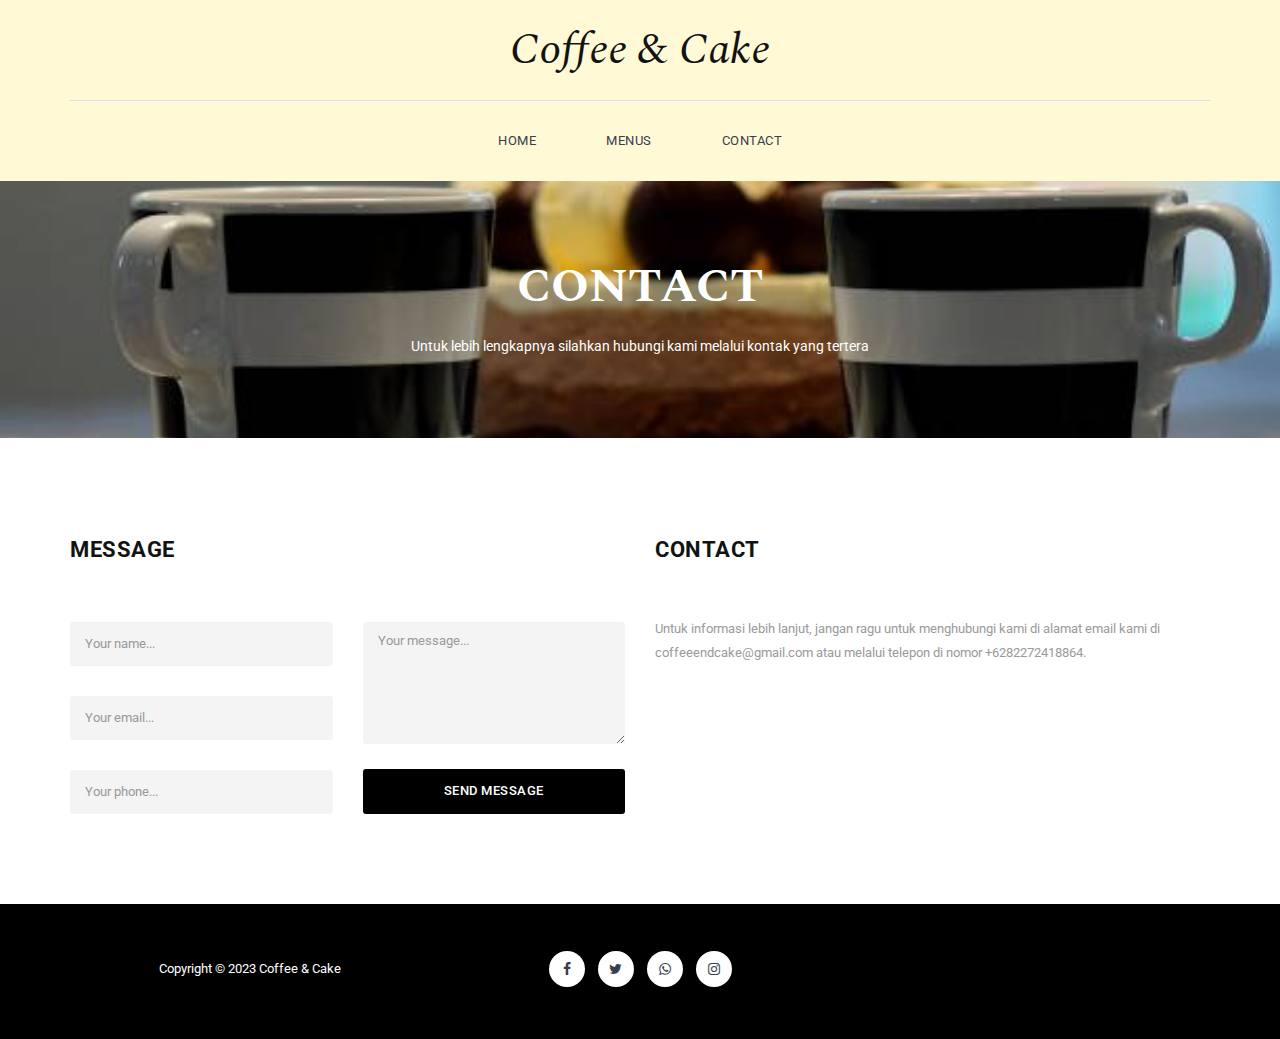
==== contact.html @ e6c9c215 "Add files via upload" ====
<!DOCTYPE html>
<html>
  <head>
    <meta charset="utf-8" />
    <meta http-equiv="X-UA-Compatible" content="IE=edge,chrome=1" />

    <title>Coffe & Cake</title>
    <meta name="description" content="" />
    <meta name="viewport" content="width=device-width, initial-scale=1" />
    <link rel="apple-touch-icon" href="apple-touch-icon.png" />

    <link rel="stylesheet" href="css/bootstrap.min.css" />
    <link rel="stylesheet" href="css/bootstrap-theme.min.css" />
    <link rel="stylesheet" href="css/fontAwesome.css" />
    <link rel="stylesheet" href="css/hero-slider.css" />
    <link rel="stylesheet" href="css/owl-carousel.css" />
    <link rel="stylesheet" href="css/templatemo-style.css" />

    <link
      href="https://fonts.googleapis.com/css?family=Spectral:200,200i,300,300i,400,400i,500,500i,600,600i,700,700i,800,800i"
      rel="stylesheet"
    />
    <link
      href="https://fonts.googleapis.com/css?family=Roboto:100,300,400,500,700,900"
      rel="stylesheet"
    />

    <script src="js/vendor/modernizr-2.8.3-respond-1.4.2.min.js"></script>
  </head>

  <body>
    <div class="header">
      <div class="container">
        <a href="#" class="navbar-brand scroll-top">Coffee & Cake</a>
        <nav class="navbar navbar-inverse" role="navigation">
          <div class="navbar-header">
            <button
              type="button"
              id="nav-toggle"
              class="navbar-toggle"
              data-toggle="collapse"
              data-target="#main-nav"
            >
              <span class="sr-only">Toggle navigation</span>
              <span class="icon-bar"></span>
              <span class="icon-bar"></span>
              <span class="icon-bar"></span>
            </button>
          </div>
          <!--/.navbar-header-->
          <div id="main-nav" class="collapse navbar-collapse">
            <ul class="nav navbar-nav">
              <li><a href="index.html">Home</a></li>
              <li><a href="menu.html">Menus</a></li>
              <li><a href="contact.html">Contact</a></li>
            </ul>
          </div>
          <!--/.navbar-collapse-->
        </nav>
        <!--/.navbar-->
      </div>
      <!--/.container-->
    </div>
    <!--/.header-->

    <section class="page-heading">
      <div class="container">
        <div class="row">
          <div class="col-md-12">
            <h1>Contact</h1>
            <p>
              Untuk lebih lengkapnya silahkan hubungi kami melalui kontak yang tertera
            </p>
          </div>
        </div>
      </div>
    </section>

    <section class="contact-us">
      <div class="container">
        <div class="row">
          <div class="col-md-6">
            <div class="section-heading">
              <h2>Message</h2>
            </div>
            <form id="contact" action="" method="post">
              <div class="row">
                <div class="col-md-6">
                  <fieldset>
                    <input
                      name="name"
                      type="text"
                      class="form-control"
                      id="name"
                      placeholder="Your name..."
                      required
                    />
                  </fieldset>
                  <fieldset>
                    <input
                      name="email"
                      type="text"
                      class="form-control"
                      id="email"
                      placeholder="Your email..."
                      required
                    />
                  </fieldset>
                  <fieldset>
                    <input
                      name="phone"
                      type="text"
                      class="form-control"
                      id="phone"
                      placeholder="Your phone..."
                      required
                    />
                  </fieldset>
                </div>
                <div class="col-md-6">
                  <fieldset>
                    <textarea
                      name="message"
                      rows="6"
                      class="form-control"
                      id="message"
                      placeholder="Your message..."
                      required
                    ></textarea>
                  </fieldset>
                  <fieldset>
                    <button type="submit" id="form-submit" class="btn">
                      Send Message
                    </button>
                  </fieldset>
                </div>
              </div>
            </form>
          </div>
          <div class="col-md-6">
            <div class="section-heading contact-info">
              <h2>Contact</h2>
              <p>
                Untuk informasi lebih lanjut, jangan ragu untuk menghubungi kami
                di alamat email kami di coffeeendcake@gmail.com atau melalui telepon di
                nomor +6282272418864.
              </p>
            </div>
          </div>
        </div>
      </div>
    </section>

    <footer style="background-color: black;">
      <div class="container">
        <div class="row">
          <div class="col-md-4">
            <p>Copyright &copy; 2023 Coffee & Cake</p>
          </div>
          <div class="col-md-4">
            <ul class="social-icons">
              <li>
                <a href="#"><i class="fa fa-facebook"></i></a>
              </li>
                <li>
                <a href="#"><i class="fa fa-twitter"></i></a>
              </li>
              <li>
                <a href="#"><i class="fa fa-whatsapp"></i></a>
              </li>
              <li>
                <a href="#"><i class="fa fa-instagram"></i></a>
              </li>
            </ul>
          </div>
          
    </footer>

    <script src="//ajax.googleapis.com/ajax/libs/jquery/1.11.2/jquery.min.js"></script>
    <script>
      window.jQuery ||
        document.write(
          '<script src="js/vendor/jquery-1.11.2.min.js"><\/script>'
        );
    </script>

    <script src="js/vendor/bootstrap.min.js"></script>

    <script src="js/plugins.js"></script>
    <script src="js/main.js"></script>

    <script
      src="http://ajax.googleapis.com/ajax/libs/jquery/1.10.2/jquery.min.js"
      type="text/javascript"
    ></script>
    <script type="text/javascript">
      $(document).ready(function () {
        // navigation click actions
        $(".scroll-link").on("click", function (event) {
          event.preventDefault();
          var sectionID = $(this).attr("data-id");
          scrollToID("#" + sectionID, 750);
        });
        // scroll to top action
        $(".scroll-top").on("click", function (event) {
          event.preventDefault();
          $("html, body").animate({ scrollTop: 0 }, "slow");
        });
        // mobile nav toggle
        $("#nav-toggle").on("click", function (event) {
          event.preventDefault();
          $("#main-nav").toggleClass("open");
        });
      });
      // scroll function
      function scrollToID(id, speed) {
        var offSet = 0;
        var targetOffset = $(id).offset().top - offSet;
        var mainNav = $("#main-nav");
        $("html,body").animate({ scrollTop: targetOffset }, speed);
        if (mainNav.hasClass("open")) {
          mainNav.css("height", "1px").removeClass("in").addClass("collapse");
          mainNav.removeClass("open");
        }
      }
      if (typeof console === "undefined") {
        console = {
          log: function () {},
        };
      }
    </script>
  </body>
</html>
---- css/hero-slider.css ----
/* -------------------------------- 

Primary style

-------------------------------- */
*,
*::after,
*::before {
  -webkit-box-sizing: border-box;
  -moz-box-sizing: border-box;
  box-sizing: border-box;
}

html {
  font-size: 62.5%;
}

body {
  font-family: "Open Sans", sans-serif;
  color: #2c343b;
  background-color: #f2f2f2;
}

a {
  color: #d44457;
  text-decoration: none;
}

img {
  max-width: 100%;
}

/* -------------------------------- 

Main Components 

-------------------------------- */
.cd-header {
  position: absolute;
  z-index: 2;
  top: 0;
  left: 0;
  width: 100%;
  height: 50px;
  background-color: #212c26;
  -webkit-font-smoothing: antialiased;
  -moz-osx-font-smoothing: grayscale;
}
@media only screen and (min-width: 768px) {
  .cd-header {
    height: 70px;
    background-color: transparent;
  }
}

#cd-logo {
  float: left;
  margin: 13px 0 0 5%;
}
#cd-logo img {
  display: block;
}
@media only screen and (min-width: 768px) {
  #cd-logo {
    margin: 23px 0 0 5%;
  }
}

.cd-primary-nav {
  /* mobile first - navigation hidden by default, triggered by tap/click on navigation icon */
  float: right;
  margin-right: 5%;
  width: 44px;
  height: 100%;
}
.cd-primary-nav ul {
  position: absolute;
  top: 0;
  left: 0;
  width: 100%;
  -webkit-transform: translateY(-100%);
  -moz-transform: translateY(-100%);
  -ms-transform: translateY(-100%);
  -o-transform: translateY(-100%);
  transform: translateY(-100%);
}
.cd-primary-nav ul.is-visible {
  box-shadow: 0 3px 8px rgba(0, 0, 0, 0.2);
  -webkit-transform: translateY(50px);
  -moz-transform: translateY(50px);
  -ms-transform: translateY(50px);
  -o-transform: translateY(50px);
  transform: translateY(50px);
}
.cd-primary-nav a {
  display: block;
  height: 50px;
  line-height: 50px;
  padding-left: 5%;
  background: #21272c;
  border-top: 1px solid #333c44;
  color: #ffffff;
}
@media only screen and (min-width: 768px) {
  .cd-primary-nav {
    /* reset navigation values */
    width: auto;
    height: auto;
    background: none;
  }
  .cd-primary-nav ul {
    position: static;
    width: auto;
    -webkit-transform: translateY(0);
    -moz-transform: translateY(0);
    -ms-transform: translateY(0);
    -o-transform: translateY(0);
    transform: translateY(0);
    line-height: 70px;
  }
  .cd-primary-nav ul.is-visible {
    -webkit-transform: translateY(0);
    -moz-transform: translateY(0);
    -ms-transform: translateY(0);
    -o-transform: translateY(0);
    transform: translateY(0);
  }
  .cd-primary-nav li {
    display: inline-block;
    margin-left: 1em;
  }
  .cd-primary-nav a {
    display: inline-block;
    height: auto;
    font-weight: 600;
    line-height: normal;
    background: transparent;
    padding: 0.6em 1em;
    border-top: none;
  }
}

/* -------------------------------- 

Slider

-------------------------------- */
.cd-hero {
  position: relative;
  -webkit-font-smoothing: antialiased;
  -moz-osx-font-smoothing: grayscale;
}

.cd-hero-slider {
  position: relative;
  height: 360px;
  overflow: hidden;
}
.cd-hero-slider li {
  position: absolute;
  top: 0;
  left: 0;
  width: 100%;
  height: 100%;
  -webkit-transform: translateX(100%);
  -moz-transform: translateX(100%);
  -ms-transform: translateX(100%);
  -o-transform: translateX(100%);
  transform: translateX(100%);
}
.cd-hero-slider li.selected {
  /* this is the visible slide */
  position: relative;
  -webkit-transform: translateX(0);
  -moz-transform: translateX(0);
  -ms-transform: translateX(0);
  -o-transform: translateX(0);
  transform: translateX(0);
}
.cd-hero-slider li.move-left {
  /* slide hidden on the left */
  -webkit-transform: translateX(-100%);
  -moz-transform: translateX(-100%);
  -ms-transform: translateX(-100%);
  -o-transform: translateX(-100%);
  transform: translateX(-100%);
}
.cd-hero-slider li.is-moving,
.cd-hero-slider li.selected {
  /* the is-moving class is assigned to the slide which is moving outside the viewport */
  -webkit-transition: -webkit-transform 0.5s;
  -moz-transition: -moz-transform 0.5s;
  transition: transform 0.5s;
}
@media only screen and (min-width: 768px) {
  .cd-hero-slider {
    height: 500px;
  }
}
@media only screen and (min-width: 1170px) {
  .cd-hero-slider {
    height: 680px;
  }
}

/* -------------------------------- 

Single slide style

-------------------------------- */
.cd-hero-slider li {
  background-position: center center;
  background-size: cover;
  background-repeat: no-repeat;
}
.cd-hero-slider li:first-of-type {
  background-image: url(../img/slide_01.jpg);
}
.cd-hero-slider li:nth-of-type(2) {
  background-image: url(../img/slide_02.jpg);
}
.cd-hero-slider li:nth-of-type(3) {
  background-image: url(../img/slide_03.jpg);
}
.cd-hero-slider .cd-full-width,
.cd-hero-slider .cd-half-width {
  position: absolute;
  width: 100%;
  height: 100%;
  z-index: 1;
  left: 0;
  top: 0;
  /* this padding is used to align the text */
  padding-top: 150px;
  text-align: center;
  /* Force Hardware Acceleration in WebKit */
  -webkit-backface-visibility: hidden;
  backface-visibility: hidden;
  -webkit-transform: translateZ(0);
  -moz-transform: translateZ(0);
  -ms-transform: translateZ(0);
  -o-transform: translateZ(0);
  transform: translateZ(0);
}
.cd-hero-slider .cd-img-container {
  /* hide image on mobile device */
  display: none;
}
.cd-hero-slider .cd-img-container img {
  position: absolute;
  left: 50%;
  top: 50%;
  bottom: auto;
  right: auto;
  -webkit-transform: translateX(-50%) translateY(-50%);
  -moz-transform: translateX(-50%) translateY(-50%);
  -ms-transform: translateX(-50%) translateY(-50%);
  -o-transform: translateX(-50%) translateY(-50%);
  transform: translateX(-50%) translateY(-50%);
}
.cd-hero-slider .cd-bg-video-wrapper {
  /* hide video on mobile device */
  display: none;
  position: absolute;
  top: 0;
  left: 0;
  width: 100%;
  height: 100%;
  overflow: hidden;
}
.cd-hero-slider .cd-bg-video-wrapper video {
  /* you won't see this element in the html, but it will be injected using js */
  display: block;
  min-height: 100%;
  min-width: 100%;
  max-width: none;
  height: auto;
  width: auto;
  position: absolute;
  left: 50%;
  top: 50%;
  bottom: auto;
  right: auto;
  -webkit-transform: translateX(-50%) translateY(-50%);
  -moz-transform: translateX(-50%) translateY(-50%);
  -ms-transform: translateX(-50%) translateY(-50%);
  -o-transform: translateX(-50%) translateY(-50%);
  transform: translateX(-50%) translateY(-50%);
}
.cd-hero-slider h2,
.cd-hero-slider p {
  text-shadow: 0 1px 3px rgba(0, 0, 0, 0.1);
  line-height: 1.2;
  margin: 0 auto 14px;
  color: #ffffff;
  width: 90%;
  max-width: 400px;
}
.cd-hero-slider h2 {
  font-size: 2.4rem;
}
.cd-hero-slider p {
  font-size: 1.4rem;
  line-height: 1.4;
}
.cd-hero-slider .cd-btn {
  display: inline-block;
  padding: 1.2em 1.4em;
  margin-top: 0.8em;
  background-color: rgba(212, 68, 87, 0.9);
  font-size: 1.3rem;
  font-weight: 700;
  letter-spacing: 1px;
  color: #ffffff;
  text-transform: uppercase;
  box-shadow: 0 3px 6px rgba(0, 0, 0, 0.1);
  -webkit-transition: background-color 0.2s;
  -moz-transition: background-color 0.2s;
  transition: background-color 0.2s;
}
.cd-hero-slider .cd-btn.secondary {
  background-color: rgba(22, 26, 30, 0.8);
}
.cd-hero-slider .cd-btn:nth-of-type(2) {
  margin-left: 1em;
}
.no-touch .cd-hero-slider .cd-btn:hover {
  background-color: #d44457;
}
.no-touch .cd-hero-slider .cd-btn.secondary:hover {
  background-color: #161a1e;
}
@media only screen and (min-width: 768px) {
  .cd-hero-slider .cd-full-width,
  .cd-hero-slider .cd-half-width {
    padding-top: 200px;
  }
  .cd-hero-slider .cd-bg-video-wrapper {
    display: block;
  }
  .cd-hero-slider .cd-half-width {
    width: 45%;
  }
  .cd-hero-slider .cd-half-width:first-of-type {
    left: 5%;
  }
  .cd-hero-slider .cd-half-width:nth-of-type(2) {
    right: 5%;
    left: auto;
  }
  .cd-hero-slider .cd-img-container {
    display: block;
  }
  .cd-hero-slider h2,
  .cd-hero-slider p {
    max-width: 520px;
  }
  .cd-hero-slider h2 {
    font-size: 2.4em;
    font-weight: 300;
  }
  .cd-hero-slider .cd-btn {
    font-size: 1.4rem;
  }
}
@media only screen and (min-width: 1170px) {
  .cd-hero-slider .cd-full-width,
  .cd-hero-slider .cd-half-width {
    padding-top: 250px;
  }
  .cd-hero-slider h2,
  .cd-hero-slider p {
    margin-bottom: 20px;
  }
  .cd-hero-slider h2 {
    font-size: 3.2em;
  }
  .cd-hero-slider p {
    font-size: 1.6rem;
  }
}

/* -------------------------------- 

Single slide animation

-------------------------------- */
@media only screen and (min-width: 768px) {
  .cd-hero-slider .cd-half-width {
    opacity: 0;
    -webkit-transform: translateX(40px);
    -moz-transform: translateX(40px);
    -ms-transform: translateX(40px);
    -o-transform: translateX(40px);
    transform: translateX(40px);
  }
  .cd-hero-slider .move-left .cd-half-width {
    -webkit-transform: translateX(-40px);
    -moz-transform: translateX(-40px);
    -ms-transform: translateX(-40px);
    -o-transform: translateX(-40px);
    transform: translateX(-40px);
  }
  .cd-hero-slider .selected .cd-half-width {
    /* this is the visible slide */
    opacity: 1;
    -webkit-transform: translateX(0);
    -moz-transform: translateX(0);
    -ms-transform: translateX(0);
    -o-transform: translateX(0);
    transform: translateX(0);
  }
  .cd-hero-slider .is-moving .cd-half-width {
    /* this is the slide moving outside the viewport 
    wait for the end of the transition on the <li> parent before set opacity to 0 and translate to 40px/-40px */
    -webkit-transition: opacity 0s 0.5s, -webkit-transform 0s 0.5s;
    -moz-transition: opacity 0s 0.5s, -moz-transform 0s 0.5s;
    transition: opacity 0s 0.5s, transform 0s 0.5s;
  }
  .cd-hero-slider li.selected.from-left .cd-half-width:nth-of-type(2),
  .cd-hero-slider li.selected.from-right .cd-half-width:first-of-type {
    /* this is the selected slide - different animation if it's entering from left or right */
    -webkit-transition: opacity 0.4s 0.2s, -webkit-transform 0.5s 0.2s;
    -moz-transition: opacity 0.4s 0.2s, -moz-transform 0.5s 0.2s;
    transition: opacity 0.4s 0.2s, transform 0.5s 0.2s;
  }
  .cd-hero-slider li.selected.from-left .cd-half-width:first-of-type,
  .cd-hero-slider li.selected.from-right .cd-half-width:nth-of-type(2) {
    /* this is the selected slide - different animation if it's entering from left or right */
    -webkit-transition: opacity 0.4s 0.4s, -webkit-transform 0.5s 0.4s;
    -moz-transition: opacity 0.4s 0.4s, -moz-transform 0.5s 0.4s;
    transition: opacity 0.4s 0.4s, transform 0.5s 0.4s;
  }
  .cd-hero-slider .cd-full-width h2,
  .cd-hero-slider .cd-full-width p,
  .cd-hero-slider .cd-full-width .cd-btn {
    opacity: 0;
    -webkit-transform: translateX(100px);
    -moz-transform: translateX(100px);
    -ms-transform: translateX(100px);
    -o-transform: translateX(100px);
    transform: translateX(100px);
  }
  .cd-hero-slider .move-left .cd-full-width h2,
  .cd-hero-slider .move-left .cd-full-width p,
  .cd-hero-slider .move-left .cd-full-width .cd-btn {
    opacity: 0;
    -webkit-transform: translateX(-100px);
    -moz-transform: translateX(-100px);
    -ms-transform: translateX(-100px);
    -o-transform: translateX(-100px);
    transform: translateX(-100px);
  }
  .cd-hero-slider .selected .cd-full-width h2,
  .cd-hero-slider .selected .cd-full-width p,
  .cd-hero-slider .selected .cd-full-width .cd-btn {
    /* this is the visible slide */
    opacity: 1;
    -webkit-transform: translateX(0);
    -moz-transform: translateX(0);
    -ms-transform: translateX(0);
    -o-transform: translateX(0);
    transform: translateX(0);
  }
  .cd-hero-slider li.is-moving .cd-full-width h2,
  .cd-hero-slider li.is-moving .cd-full-width p,
  .cd-hero-slider li.is-moving .cd-full-width .cd-btn {
    /* this is the slide moving outside the viewport 
    wait for the end of the transition on the li parent before set opacity to 0 and translate to 100px/-100px */
    -webkit-transition: opacity 0s 0.5s, -webkit-transform 0s 0.5s;
    -moz-transition: opacity 0s 0.5s, -moz-transform 0s 0.5s;
    transition: opacity 0s 0.5s, transform 0s 0.5s;
  }
  .cd-hero-slider li.selected h2 {
    -webkit-transition: opacity 0.4s 0.2s, -webkit-transform 0.5s 0.2s;
    -moz-transition: opacity 0.4s 0.2s, -moz-transform 0.5s 0.2s;
    transition: opacity 0.4s 0.2s, transform 0.5s 0.2s;
  }
  .cd-hero-slider li.selected p {
    -webkit-transition: opacity 0.4s 0.3s, -webkit-transform 0.5s 0.3s;
    -moz-transition: opacity 0.4s 0.3s, -moz-transform 0.5s 0.3s;
    transition: opacity 0.4s 0.3s, transform 0.5s 0.3s;
  }
  .cd-hero-slider li.selected .cd-btn {
    -webkit-transition: opacity 0.4s 0.4s, -webkit-transform 0.5s 0.4s,
      background-color 0.2s 0s;
    -moz-transition: opacity 0.4s 0.4s, -moz-transform 0.5s 0.4s,
      background-color 0.2s 0s;
    transition: opacity 0.4s 0.4s, transform 0.5s 0.4s, background-color 0.2s 0s;
  }
}
/* -------------------------------- 

Slider navigation

-------------------------------- */
.cd-slider-nav {
  display: none;
  position: absolute;
  width: 100%;
  bottom: 0;
  z-index: 2;
  text-align: center;
  height: 55px;
  background-color: rgba(0, 1, 1, 0.5);
}
.cd-slider-nav nav,
.cd-slider-nav ul,
.cd-slider-nav li,
.cd-slider-nav a {
  height: 100%;
}
.cd-slider-nav nav {
  display: inline-block;
  position: relative;
}
.cd-slider-nav .cd-marker {
  position: absolute;
  bottom: 0;
  left: 0;
  width: 60px;
  height: 100%;
  color: #d44457;
  background-color: #ffffff;
  box-shadow: inset 0 2px 0 currentColor;
  -webkit-transition: -webkit-transform 0.2s, box-shadow 0.2s;
  -moz-transition: -moz-transform 0.2s, box-shadow 0.2s;
  transition: transform 0.2s, box-shadow 0.2s;
}
.cd-slider-nav .cd-marker.item-2 {
  -webkit-transform: translateX(100%);
  -moz-transform: translateX(100%);
  -ms-transform: translateX(100%);
  -o-transform: translateX(100%);
  transform: translateX(100%);
}
.cd-slider-nav .cd-marker.item-3 {
  -webkit-transform: translateX(200%);
  -moz-transform: translateX(200%);
  -ms-transform: translateX(200%);
  -o-transform: translateX(200%);
  transform: translateX(200%);
}
.cd-slider-nav .cd-marker.item-4 {
  -webkit-transform: translateX(300%);
  -moz-transform: translateX(300%);
  -ms-transform: translateX(300%);
  -o-transform: translateX(300%);
  transform: translateX(300%);
}
.cd-slider-nav .cd-marker.item-5 {
  -webkit-transform: translateX(400%);
  -moz-transform: translateX(400%);
  -ms-transform: translateX(400%);
  -o-transform: translateX(400%);
  transform: translateX(400%);
}
.cd-slider-nav ul::after {
  clear: both;
  content: "";
  display: table;
}
.cd-slider-nav li {
  display: inline-block;
  width: 60px;
  float: left;
}
.cd-slider-nav li.selected a {
  color: #2c343b;
}
.no-touch .cd-slider-nav li.selected a:hover {
  background-color: transparent;
}
.cd-slider-nav a {
  display: block;
  position: relative;
  padding-top: 35px;
  font-size: 1rem;
  font-weight: 700;
  color: #a8b4be;
  -webkit-transition: background-color 0.2s;
  -moz-transition: background-color 0.2s;
  transition: background-color 0.2s;
}
.cd-slider-nav a::before {
  content: "";
  position: absolute;
  width: 24px;
  height: 24px;
  top: 8px;
  left: 50%;
  right: auto;
  -webkit-transform: translateX(-50%);
  -moz-transform: translateX(-50%);
  -ms-transform: translateX(-50%);
  -o-transform: translateX(-50%);
  transform: translateX(-50%);
}
.no-touch .cd-slider-nav a:hover {
  background-color: rgba(0, 1, 1, 0.5);
}
.cd-slider-nav li:first-of-type a::before {
  background-position: 0 0;
}
.cd-slider-nav li.selected:first-of-type a::before {
  background-position: 0 -24px;
}
.cd-slider-nav li:nth-of-type(2) a::before {
  background-position: -24px 0;
}
.cd-slider-nav li.selected:nth-of-type(2) a::before {
  background-position: -24px -24px;
}
.cd-slider-nav li:nth-of-type(3) a::before {
  background-position: -48px 0;
}
.cd-slider-nav li.selected:nth-of-type(3) a::before {
  background-position: -48px -24px;
}
.cd-slider-nav li:nth-of-type(4) a::before {
  background-position: -72px 0;
}
.cd-slider-nav li.selected:nth-of-type(4) a::before {
  background-position: -72px -24px;
}
.cd-slider-nav li:nth-of-type(5) a::before {
  background-position: -96px 0;
}
.cd-slider-nav li.selected:nth-of-type(5) a::before {
  background-position: -96px -24px;
}
@media only screen and (min-width: 768px) {
  .cd-slider-nav {
    height: 80px;
  }
  .cd-slider-nav .cd-marker,
  .cd-slider-nav li {
    width: 95px;
  }
  .cd-slider-nav a {
    padding-top: 48px;
    font-size: 1.1rem;
    text-transform: uppercase;
  }
  .cd-slider-nav a::before {
    top: 18px;
  }
}

/* -------------------------------- 

Main content

-------------------------------- */
.cd-main-content {
  width: 90%;
  max-width: 768px;
  margin: 0 auto;
  padding: 2em 0;
}
.cd-main-content p {
  font-size: 1.4rem;
  line-height: 1.8;
  color: #999999;
  margin: 2em 0;
}
@media only screen and (min-width: 1170px) {
  .cd-main-content {
    padding: 3em 0;
  }
  .cd-main-content p {
    font-size: 1.6rem;
  }
}

/* -------------------------------- 

Javascript disabled

-------------------------------- */
.no-js .cd-hero-slider li {
  display: none;
}
.no-js .cd-hero-slider li.selected {
  display: block;
}

.no-js .cd-slider-nav {
  display: none;
}
---- css/owl-carousel.css ----
/* 
 *  Core Owl Carousel CSS File
 *  v1.3.3
 */

/* clearfix */
.owl-carousel .owl-wrapper:after {
  content: ".";
  display: block;
  clear: both;
  visibility: hidden;
  line-height: 0;
  height: 0;
}
/* display none until init */
.owl-carousel{
  display: none;
  position: relative;
  width: 100%;
  -ms-touch-action: pan-y;
}
.owl-carousel .owl-wrapper{
  display: none;
  position: relative;
  -webkit-transform: translate3d(0px, 0px, 0px);
}
.owl-carousel .owl-wrapper-outer{
  overflow: hidden;
  position: relative;
  width: 100%;
}
.owl-carousel .owl-wrapper-outer.autoHeight{
  -webkit-transition: height 500ms ease-in-out;
  -moz-transition: height 500ms ease-in-out;
  -ms-transition: height 500ms ease-in-out;
  -o-transition: height 500ms ease-in-out;
  transition: height 500ms ease-in-out;
}
  
.owl-carousel .owl-item{
  float: left;
}

.owl-controls {
  @media (max-width: @screen-sm-max) {
    top: -120px;
  }
  top: -200px;
  width: 100%;
  text-align: center;
  display: inline-block;
}

.owl-controls a {
  color: #336699;
}

.owl-controls a:hover {
  color: #336699;
}

.owl-controls .bg-prev {
  position: absolute;
  z-index: 1;
  width: 50px;
  height: 50px;
  z-index:10; 
  background:#fff; 
  border: 1px solid #336699;
  -webkit-transform: rotate(45deg);
  -moz-transform: rotate(45deg);
  -ms-transform: rotate(45deg);
  -o-transform: rotate(45deg);
  transform: rotate(45deg);
}

.owl-controls .bg-prev:before{
  content:""; 
  display:block; 
  position:absolute; 
  z-index:-1; 
  top:3px; 
  left:3px; 
  right:3px; 
  bottom:3px; 
  border:2px solid #336699
}

.owl-controls .prev {
  left: 15px;
  z-index: 11;
  position: absolute; 
  width: 50px;
  height: 50px;
  line-height: 32px;
}

.owl-controls .prev.active {
  background-image: none;
  outline: 0;
  -webkit-box-shadow: none;
          box-shadow: none;
}

.owl-controls .prev:active {
  background-image: none;
  outline: 0;
  -webkit-box-shadow: none;
          box-shadow: none;
}

.owl-controls .bg-next {
  position: absolute;
  float: right;
  z-index: 1;
  width: 50px;
  height: 50px;
  position:relative; 
  z-index:10; 
  background:#fff; 
  border: 1px solid #336699;
  -webkit-transform: rotate(45deg);
  -moz-transform: rotate(45deg);
  -ms-transform: rotate(45deg);
  -o-transform: rotate(45deg);
  transform: rotate(45deg);
}

.owl-controls .bg-next:before{
  content:""; 
  display:block; 
  position:absolute; 
  z-index:-1; 
  top:3px; 
  left:3px; 
  right:3px; 
  bottom:3px; 
  border:2px solid #336699
}

.owl-controls .next {
  right: 15px;
  z-index: 11;
  position: absolute; 
  width: 50px;
  height: 50px;
  line-height: 32px;
}

.owl-controls .next.active {
  background-image: none;
  outline: 0;
  -webkit-box-shadow: none;
          box-shadow: none;
}

.owl-controls .next:active {
  background-image: none;
  outline: 0;
  -webkit-box-shadow: none;
          box-shadow: none;
}


.owl-theme .owl-controls .owl-page{
  cursor: pointer;
  display: inline-block;
  zoom: 1;
  *display: inline;/*IE7 life-saver */
}
.owl-theme .owl-controls .owl-page a{
  display: block;
  width: 12px;
  height: 12px;
  margin: 0px 5px;
  filter: Alpha(Opacity=50);/*IE7 fix*/
  opacity: 0.5;
  -webkit-border-radius: 20px;
  -moz-border-radius: 20px;
  border-radius: 20px;
  background: transparent;
  border: 2px solid #888;
}

.owl-theme .owl-controls .owl-page.active span,
.owl-theme .owl-controls.clickable .owl-page:hover span{
  filter: Alpha(Opacity=100);/*IE7 fix*/
  opacity: 1;
  display: inline-block;
}
.owl-controls {
  -webkit-user-select: none;
  -khtml-user-select: none;
  -moz-user-select: none;
  -ms-user-select: none;
  user-select: none;
  -webkit-tap-highlight-color: rgba(0, 0, 0, 0);
}

/* fix */
.owl-carousel  .owl-wrapper,
.owl-carousel  .owl-item{
  -webkit-backface-visibility: hidden;
  -moz-backface-visibility:    hidden;
  -ms-backface-visibility:     hidden;
  -webkit-transform: translate3d(0,0,0);
  -moz-transform: translate3d(0,0,0);
  -ms-transform: translate3d(0,0,0);
}
---- css/templatemo-style.css ----
* {
  margin: 0;
  padding: 0;
  font-family: "Roboto", arial, sans-serif;
}

body {
  overflow-x: hidden;
  background-color: #fff;
}

ul {
  list-style: none;
  margin: 0px;
}

p {
  color: #9a9a9a;
  font-size: 13px;
  line-height: 24px;
}

.primary-button a {
  display: inline-block;
  background-color: #000000;
  color: #fff;
  font-size: 13px;
  text-transform: uppercase;
  font-weight: 500;
  padding: 12px 20px;
  border-radius: 3px;
  text-decoration: none;
  letter-spacing: 0.5px;
}

.primary-white-button a {
  display: inline-block;
  background-color: #fff;
  color: #000000;
  font-size: 13px;
  text-transform: uppercase;
  font-weight: 500;
  padding: 12px 20px;
  border-radius: 3px;
  text-decoration: none;
  letter-spacing: 0.5px;
}

.border-button a {
  display: inline-block;
  background-color: transparent;
  color: #fff;
  font-size: 13px;
  text-transform: uppercase;
  font-weight: 500;
  padding: 12px 20px;
  border-radius: 3px;
  text-decoration: none;
  letter-spacing: 0.5px;
  border: 1px solid #fff;
}

.header {
  width: 100%;
  padding: 0;
  z-index: 10000;
  transition: all 0.2s ease-in-out;
  background-color: #fff9d5;
  text-align: center;
}

.navbar-inverse .navbar-brand,
.navbar-inverse .navbar-nav > li > a {
  text-shadow: none;
}

.navbar-brand {
  font-family: "Spectral", serif;
  font-size: 44px;
  color: #121212;
  font-style: italic;
  text-align: center;
  width: 100%;
  border-bottom: 1px solid #d8deed;
  position: relative;
  padding: 40px 0px;
  height: auto !important;
}

#main-nav {
  padding: 15px 0px;
  float: right;
  position: relative;
  left: -50%;
  text-align: left;
}

.nav {
  list-style: none;
  position: relative;
  left: 50%;
}

.navbar-nav li {
  margin: 0px 20px;
}

.navbar-nav li a {
  font-family: "Roboto", sans-serif;
  font-size: 13px;
  text-transform: uppercase;
  color: #363e50 !important;
  letter-spacing: 0.5px;
}

.header.active {
  background-color: #fff9d5;
}
.navbar-inverse {
  background-image: none;
  background-color: transparent;
}
.header .navbar {
  margin: 0;
  border: none;
}
.navbar-inverse .navbar-toggle {
  margin-top: 22px;
  border-color: #000000;
  background-color: #000000;
}
.navbar-inverse .navbar-toggle:hover,
.navbar-inverse .navbar-toggle:focus {
  background-color: #000000;
}
bootstrap.min.css: 5 .navbar-toggle {
  position: relative;
  float: right;
  padding: 9px 10px;
  margin-top: 15px !important;
  margin-right: 15px;
  margin-bottom: 8px;
  background-color: transparent;
  background-image: none;
  border: 1px solid transparent;
  border-radius: 4px;
}

.banner {
  padding: 180px 0px;
  background-image: url(../img/banner-bg.jpg);
  background-repeat: no-repeat;
  background-size: cover;
  background-position: center center;
  text-align: center;
}

.banner h4 {
  margin-top: 0px;
  font-family: "Roboto", sans-serif;
  font-weight: 700;
  font-size: 15px;
  color: #fff;
  text-transform: uppercase;
  letter-spacing: 0.5px;
}

.banner h2 {
  font-family: "Spectral", serif;
  font-size: 44px;
  font-weight: 600;
  color: #fff;
  text-transform: uppercase;
}

.banner p {
  color: #fff;
  font-size: 14px;
}

.banner .primary-button {
  margin-top: 30px;
}

section.cook-delecious {
  padding: 100px 0px;
}

.cook-delecious .first-image {
  margin-right: -30px;
  margin-top: 18%;
}

.cook-delecious .first-image img {
  width: 100%;
  overflow: hidden;
}

.cook-delecious .second-image {
  margin-left: -30px;
  margin-top: 18%;
}

.cook-delecious .second-image img {
  width: 100%;
  overflow: hidden;
}

.cook-delecious .cook-content {
  background-color: #000000;
  text-align: center;
  padding: 30px;
}

.cook-delecious .cook-content h4 {
  margin-top: 0px;
  margin-bottom: 20px;
  font-size: 22px;
  font-weight: 700;
  letter-spacing: 0.5px;
  text-transform: uppercase;
  color: #fff;
}

.cook-content .contact-content {
  background-color: #000000;
  padding: 20px 30px;
}

.cook-content .contact-content span {
  font-size: 11px;
  text-transform: uppercase;
  color: #fff;
  letter-spacing: 1px;
  border: none;
  width: auto;
  height: auto;
  margin-top: 0px;
  margin-bottom: 0px;
}

.cook-content .contact-content h6 {
  font-size: 20px;
  text-transform: uppercase;
  font-weight: 700;
  color: #fff;
  letter-spacing: 0.5px;
}

.cook-content span {
  margin-top: 15px;
  margin-bottom: 15px;
  font-size: 11px;
  text-transform: uppercase;
  color: #fff;
  letter-spacing: 1px;
  border: 1px solid #fff;
  width: 25px;
  height: 25px;
  display: inline-block;
  line-height: 25px;
  border-radius: 50%;
}

section.services {
  padding-bottom: 100px;
}

.services .service-item a {
  text-decoration: none;
}

.services .service-item {
  text-align: center;
}

.services .service-item img {
  max-width: 100%;
  overflow: hidden;
  border: 10px solid #fff9d5;
  border-radius: 50%;
}

.services .service-item h4 {
  margin-top: 20px;
  font-size: 22px;
  color: #121212;
  font-family: "Spectral", serif;
  font-weight: 600;
  margin-bottom: 0px;
}

section#book-table {
  padding: 80px 0px;
  background-image: url(../img/book-bg.jpg);
  background-repeat: no-repeat;
  background-size: cover;
  background-position: center center;
  text-align: center;
}

#book-table .heading h2 {
  margin-top: 0px;
  margin-bottom: 70px;
  font-size: 22px;
  font-weight: 700;
  letter-spacing: 0.5px;
  text-transform: uppercase;
  color: #fff;
}

section#book-table .left-image img {
  width: 100%;
  overflow: hidden;
}

.right-info {
  height: 282px;
  background-color: #fff;
  margin-left: -30px;
  padding: 30px;
}

.right-info h4 {
  margin-top: 0px;
  font-family: "Spectral", serif;
  font-size: 28px;
}

.right-info select {
  border-right: none;
  border-left: none;
  border-top: none;
  width: 100%;
  outline: none;
  border-bottom: 1px solid #eee;
  font-size: 14px;
  color: #9a9a9a;
  padding-left: 10px;
  height: 40px;
}

.right-info input {
  margin-top: 30px;
  margin-bottom: 30px;
  box-shadow: none;
  outline: none;
  border-right: none;
  border-left: none;
  border-top: none;
  border-bottom: 1px solid #eee;
  font-size: 14px;
  color: #9a9a9a;
}

.right-info button {
  width: 100%;
  display: inline-block;
  background-color: #000000;
  color: #fff !important;
  font-size: 13px;
  text-transform: uppercase;
  font-weight: 500;
  padding: 12px 20px;
  border-radius: 3px;
  text-decoration: none;
  letter-spacing: 0.5px;
}

section.get-app {
  background-color: #000000;
  text-align: center;
  padding: 60px 0px;
}

.get-app .heading h2 {
  margin-top: 0px;
  margin-bottom: 30px;
  font-size: 22px;
  font-weight: 700;
  letter-spacing: 0.5px;
  text-transform: uppercase;
  color: #fff;
}

section.featured-food {
  padding: 100px 0px;
}

.featured-food .heading h2 {
  text-align: center;
  margin-top: 0px;
  margin-bottom: 80px;
  font-size: 22px;
  font-weight: 700;
  letter-spacing: 0.5px;
  text-transform: uppercase;
  color: #121212;
}

.featured-food .food-item {
  background-color: #fff9d5;
  padding: 30px;
}

.food-item h2 {
  margin-top: 0px;
  margin-bottom: 30px;
  padding-bottom: 8px;
  font-family: "Spectral", serif;
  font-size: 28px;
  width: 100%;
  border-bottom: 1px solid #d9dde5;
  color: #121212;
}

.food-item img {
  width: 100%;
  overflow: hidden;
  position: relative;
}

.food-item .price {
  font-size: 17px;
  color: #000000;
  font-weight: 500;
  letter-spacing: 0.5px;
  padding: 8px 14px;
  position: absolute;
  right: 45px;
  margin-top: -40px;
  background-color: rgba(250, 250, 250, 0.9);
}

.food-item .text-content {
  background-color: #fff;
  padding: 20px 20px 10px 20px;
}

.food-item h4 {
  margin-top: 0px;
  font-family: "Spectral", serif;
  font-size: 18px;
  color: #121212;
}

section.our-blog {
  background-color: #fff9d5;
  padding: 100px 0px 70px 0px;
}

.our-blog .heading h2 {
  text-align: center;
  margin-top: 0px;
  margin-bottom: 80px;
  font-size: 22px;
  font-weight: 700;
  letter-spacing: 0.5px;
  text-transform: uppercase;
  color: #121212;
}

.blog-post img {
  width: 50%;
  overflow: hidden;
}

.blog-post {
  margin-bottom: 30px;
  display: inline-block;
}

.blog-post .right-content {
  background-color: #fff;
  width: 50%;
  float: right;
  padding: 20px;
}

.blog-post .right-content h4 {
  margin-top: 0px;
  margin-bottom: 0px;
  padding-bottom: 8px;
  font-family: "Spectral", serif;
  font-size: 21px;
  color: #121212;
}

.blog-post .right-content span {
  font-size: 13px;
  color: #7a7a7a;
  display: inline-block;
  margin-bottom: 18px;
}

.blog-post .right-content .text-button a {
  font-size: 13px;
  font-weight: 500;
  color: #000000;
  text-decoration: none;
  text-transform: uppercase;
  margin-top: 12px;
  display: inline-block;
}

.blog-post .date {
  font-size: 17px;
  color: #000000;
  font-weight: 500;
  letter-spacing: 0.5px;
  padding: 8px 14px;
  position: absolute;
  left: 15px;
  top: 0px;
  background-color: rgba(250, 250, 250, 0.9);
}

section.sign-up {
  padding: 80px 0px;
  background-image: url(../img/signup-bg.jpg);
  background-repeat: no-repeat;
  background-size: cover;
  background-position: center center;
  text-align: center;
}

.sign-up .heading h2 {
  text-align: center;
  margin-top: 0px;
  margin-bottom: 40px;
  font-size: 22px;
  font-weight: 700;
  letter-spacing: 0.5px;
  text-transform: uppercase;
  color: #fff;
}

.sign-up button {
  margin-left: -30px;
  display: inline-block;
  background-color: transparent;
  color: #fff !important;
  font-size: 13px;
  text-transform: uppercase;
  font-weight: 500;
  padding: 12px 20px;
  border-radius: 3px;
  text-decoration: none;
  letter-spacing: 0.5px;
  border: 1px solid #fff;
}

.sign-up input {
  margin-right: -30px;
  height: 44px;
  border: 3px;
  background-color: rgba(250, 250, 250, 0.9);
  color: #5a5a5a !important;
  box-shadow: none !important;
  outline: none !important;
}

footer {
  background-color: #363e50;
  line-height: 130px;
  text-align: center;
}

footer p {
  line-height: 120px;
  color: #fff;
  margin-top: 5px;
}

footer p em {
  font-style: normal;
  color: #000000;
  font-weight: 500;
}

footer ul {
  list-style: none;
  padding: 0;
  margin: 0;
}

footer ul li {
  display: inline-block;
  margin: 0px 5px;
}

footer ul li i {
  width: 36px;
  height: 36px;
  display: inline-block;
  text-align: center;
  line-height: 36px !important;
  background-color: #fff;
  border-radius: 50%;
  color: #363e50;
  transition: all 0.5s;
}

footer ul li i:hover {
  background-color: #000000;
}

section.page-heading {
  padding: 80px 0px;
  background-image: url(../img/heading-bg.jpg);
  background-repeat: no-repeat;
  background-size: cover;
  background-position: center center;
  text-align: center;
}

.page-heading h1 {
  margin-top: 0px;
  margin-bottom: 20px;
  font-family: "Spectral", serif;
  font-size: 48px;
  font-weight: 700;
  text-transform: uppercase;
  color: #fff;
}

.page-heading p {
  color: #fff;
  font-size: 14px;
  padding: 0px 25%;
  margin-bottom: 0px;
}

section.breakfast-menu {
  margin-top: 100px;
}

section.breakfast-menu .price {
  right: 15px;
}

.breakfast-menu-content {
  background-color: #fff9d5;
  padding: 30px 0px 30px 30px;
}

.breakfast-menu-content .left-image img {
  width: 100%;
  overflow: hidden;
}

.breakfast-menu-content .left-image {
  margin: -30px 0px -30px -30px;
}

.breakfast-menu-content #owl-breakfast {
  margin-left: -15px;
}

.breakfast-menu-content h2 {
  margin-top: 0px;
  margin-bottom: 30px;
  padding-bottom: 8px;
  font-family: "Spectral", serif;
  font-size: 28px;
  width: 94.5%;
  border-bottom: 1px solid #d9dde5;
  color: #121212;
}

section.lunch-menu {
  margin-top: 100px;
}

section.lunch-menu .price {
  right: 15px;
}

.lunch-menu-content {
  background-color: #fff9d5;
  padding: 30px 0px 30px 30px;
}

.lunch-menu-content .left-image img {
  width: 100%;
  overflow: hidden;
}

.lunch-menu-content .left-image {
  margin: -30px 0px -30px -30px;
}

.lunch-menu-content #owl-lunch {
  margin-left: -15px;
}

.lunch-menu-content h2 {
  margin-top: 0px;
  margin-bottom: 30px;
  padding-bottom: 8px;
  font-family: "Spectral", serif;
  font-size: 28px;
  width: 94.5%;
  border-bottom: 1px solid #d9dde5;
  color: #121212;
}

section.dinner-menu {
  margin-top: 100px;
  margin-bottom: 100px;
}

section.dinner-menu .price {
  right: 15px;
}

.dinner-menu-content {
  background-color: #fff9d5;
  padding: 30px 0px 30px 30px;
}

.dinner-menu-content .left-image img {
  width: 100%;
  overflow: hidden;
}

.dinner-menu-content .left-image {
  margin: -30px 0px -30px -30px;
}

.dinner-menu-content #owl-dinner {
  margin-left: -15px;
}

.dinner-menu-content h2 {
  margin-top: 0px;
  margin-bottom: 30px;
  padding-bottom: 8px;
  font-family: "Spectral", serif;
  font-size: 28px;
  width: 94.5%;
  border-bottom: 1px solid #d9dde5;
  color: #121212;
}

.owl-pagination {
  margin-top: 39px;
  opacity: 1;
  display: inline-block;
}

.owl-page span {
  display: block;
  width: 8px;
  height: 8px;
  margin: 0px 5px;
  filter: alpha(opacity=50);
  opacity: 0.5;
  -webkit-border-radius: 20px;
  -moz-border-radius: 20px;
  border-radius: 20px;
  background: #000000;
}

section.blog-page {
  margin-top: 100px;
}

section.blog-page .page-number {
  padding: 0;
  margin-top: 30px;
  margin-bottom: 100px;
  list-style: none;
  text-align: center;
  width: 100%;
}

section.blog-page .page-number li {
  display: inline-block;
  margin: 0 3px;
}

section.blog-page .page-number li.active a {
  background-color: #000000;
  color: #fff;
}

section.blog-page .page-number li a {
  transition: all 0.5s;
  width: 40px;
  height: 40px;
  line-height: 40px;
  display: inline-block;
  text-align: center;
  background-color: #fff9d5;
  font-size: 15px;
  color: #343434;
  font-weight: 700;
  text-decoration: none;
}

section.blog-page .page-number li a:hover {
  background-color: #000000;
  color: #fff;
}

.blog-item img {
  width: 100%;
  overflow: hidden;
}

.blog-item {
  margin-bottom: 30px;
}

.blog-item .down-content {
  background-color: #fff9d5;
  padding: 20px 30px;
}

.blog-item .down-content h4 {
  margin-top: 0px;
  margin-bottom: 0px;
  padding-bottom: 8px;
  font-family: "Spectral", serif;
  font-size: 21px;
  color: #121212;
}

.blog-item .down-content span {
  font-size: 13px;
  color: #7a7a7a;
  display: inline-block;
  margin-bottom: 18px;
}

.blog-item .down-content .text-button a {
  font-size: 13px;
  font-weight: 500;
  color: #000000;
  text-decoration: none;
  text-transform: uppercase;
  margin-top: 12px;
  display: inline-block;
}

.blog-item .date {
  font-size: 17px;
  color: #000000;
  font-weight: 500;
  letter-spacing: 0.5px;
  padding: 8px 14px;
  position: absolute;
  left: 15px;
  top: 0px;
  background-color: rgba(250, 250, 250, 0.9);
}

section.contact-us {
  margin-top: 100px;
  margin-bottom: 60px;
}

.contact-us .section-heading h2 {
  text-align: left;
  margin-top: 0px;
  margin-bottom: 60px;
  font-size: 22px;
  font-weight: 700;
  letter-spacing: 0.5px;
  text-transform: uppercase;
  color: #121212;
}

.contact-us p {
  margin-top: -5px;
}

.contact-us em {
  font-style: normal;
  font-weight: 500;
  font-size: 15px;
  color: #aaa;
}

.contact-us input {
  border-radius: 3px;
  padding-left: 15px;
  font-size: 13px;
  color: #4a4a4a;
  background-color: #f4f4f4;
  outline: none !important;
  border: none;
  box-shadow: none;
  line-height: 44px;
  height: 44px;
  width: 100%;
  margin-bottom: 30px;
}

.contact-us textarea {
  border-radius: 3px;
  padding-left: 15px;
  padding-top: 10px;
  font-size: 13px;
  color: #4a4a4a;
  background-color: #f4f4f4;
  outline: none;
  border: none;
  box-shadow: none;
  height: 122px;
  max-height: 220px;
  width: 100%;
  margin-bottom: 25px;
}

.contact-us button {
  width: 100%;
  display: inline-block;
  background-color: #000000;
  color: #fff !important;
  font-size: 13px;
  text-transform: uppercase;
  font-weight: 500;
  padding: 12px 20px;
  border-radius: 3px;
  text-decoration: none;
  letter-spacing: 0.5px;
}

section.map {
  margin-bottom: 150px;
}

section.map #map {
  height: 450px;
}

@media (max-width: 991px) {
  .contact-info {
    margin-top: 80px;
  }
  .cook-delecious .first-image {
    margin-right: 0px;
    margin-top: 0%;
    padding: 0px 10%;
  }
  .cook-delecious .second-image {
    margin-left: 0px;
    margin-top: 0%;
    padding: 0px 10%;
  }
  .services .service-item {
    margin-bottom: 30px;
    margin-top: 30px;
  }
  .right-info {
    height: auto;
    background-color: #fff;
    margin-left: 0px;
    padding: 30px;
  }
  .right-info button {
    margin-top: 30px;
  }
  .blog-post img {
    width: 100%;
    overflow: hidden;
  }
  .blog-post {
    margin-bottom: 30px;
  }
  .blog-post .right-content {
    background-color: #fff;
    width: 100%;
    float: none;
    padding: 20px;
  }
  .sign-up button {
    margin-left: 0px;
    margin-top: 20px;
  }
  footer {
    background-color: #363e50;
    line-height: 40px;
    text-align: center;
  }

  footer p {
    line-height: 60px;
    color: #fff;
    margin-top: 5px;
  }
  .breakfast-menu-content .left-image {
    margin: -30px 0px 30px -30px;
  }
  .lunch-menu-content .left-image {
    margin: -30px 0px -30px -30px;
  }
  .lunch-menu-content .owl-pagination {
    padding-bottom: 60px;
  }
  .dinner-menu-content .left-image {
    margin: -30px 0px 30px -30px;
  }
  .page-heading p {
    padding: 0px 5%;
  }
}

@media (max-width: 768px) {
  .navbar-toggle {
    position: relative;
    float: none;
    padding: 9px 10px;
    margin-top: 20px !important;
    margin-right: 0px;
    margin-bottom: 20px;
    background-color: transparent;
    background-image: none;
    border: 1px solid transparent;
    border-radius: 4px;
  }
  #main-nav {
    padding: 0px 0px;
    float: none;
    position: relative;
    left: 0%;
    text-align: center;
    overflow: hidden;
    background-color: rgba(250, 250, 250, 0.5);
    margin: 0px -15px;
    border-top: none;
  }
  .nav {
    list-style: none;
    position: relative;
    left: 0%;
    overflow: hidden;
  }
  .navbar-nav li {
    border-bottom: 1px solid #d8deed;
    padding: 15px 0px;
  }
  .navbar-nav li:last-child {
    border-bottom: none;
  }
  .cook-delecious .first-image {
    margin-right: 0px;
    margin-top: 0%;
    padding: 0px 10%;
  }
  .cook-delecious .second-image {
    margin-left: 0px;
    margin-top: 0%;
    padding: 0px 10%;
  }
  .services .service-item {
    margin-bottom: 30px;
    margin-top: 30px;
  }
  .right-info {
    height: auto;
    background-color: #fff;
    margin-left: 0px;
    padding: 30px;
  }
  .right-info select {
    margin-top: 30px;
  }
  .right-info select.person {
    margin-top: 0px;
  }
  .right-info button {
    margin-top: 30px;
  }
  .blog-post img {
    width: 100%;
    overflow: hidden;
  }

  .blog-post {
    margin-bottom: 30px;
  }

  .blog-post .right-content {
    background-color: #fff;
    width: 100%;
    float: none;
    padding: 20px;
  }
  .sign-up button {
    margin-left: 0px;
    margin-top: 20px;
  }
  footer {
    background-color: #363e50;
    line-height: 40px;
    text-align: center;
  }

  footer p {
    line-height: 60px;
    color: #fff;
    margin-top: 5px;
  }
  .breakfast-menu-content .left-image {
    margin: -30px 0px 30px -30px;
  }
  .lunch-menu-content .left-image {
    margin: -30px 0px -30px -30px;
  }
  .dinner-menu-content .left-image {
    margin: -30px 0px 30px -30px;
  }
  .page-heading p {
    padding: 0px 5%;
  }
  .contact-info {
    margin-top: 80px;
  }
}
@media (max-width: 480px) {
}
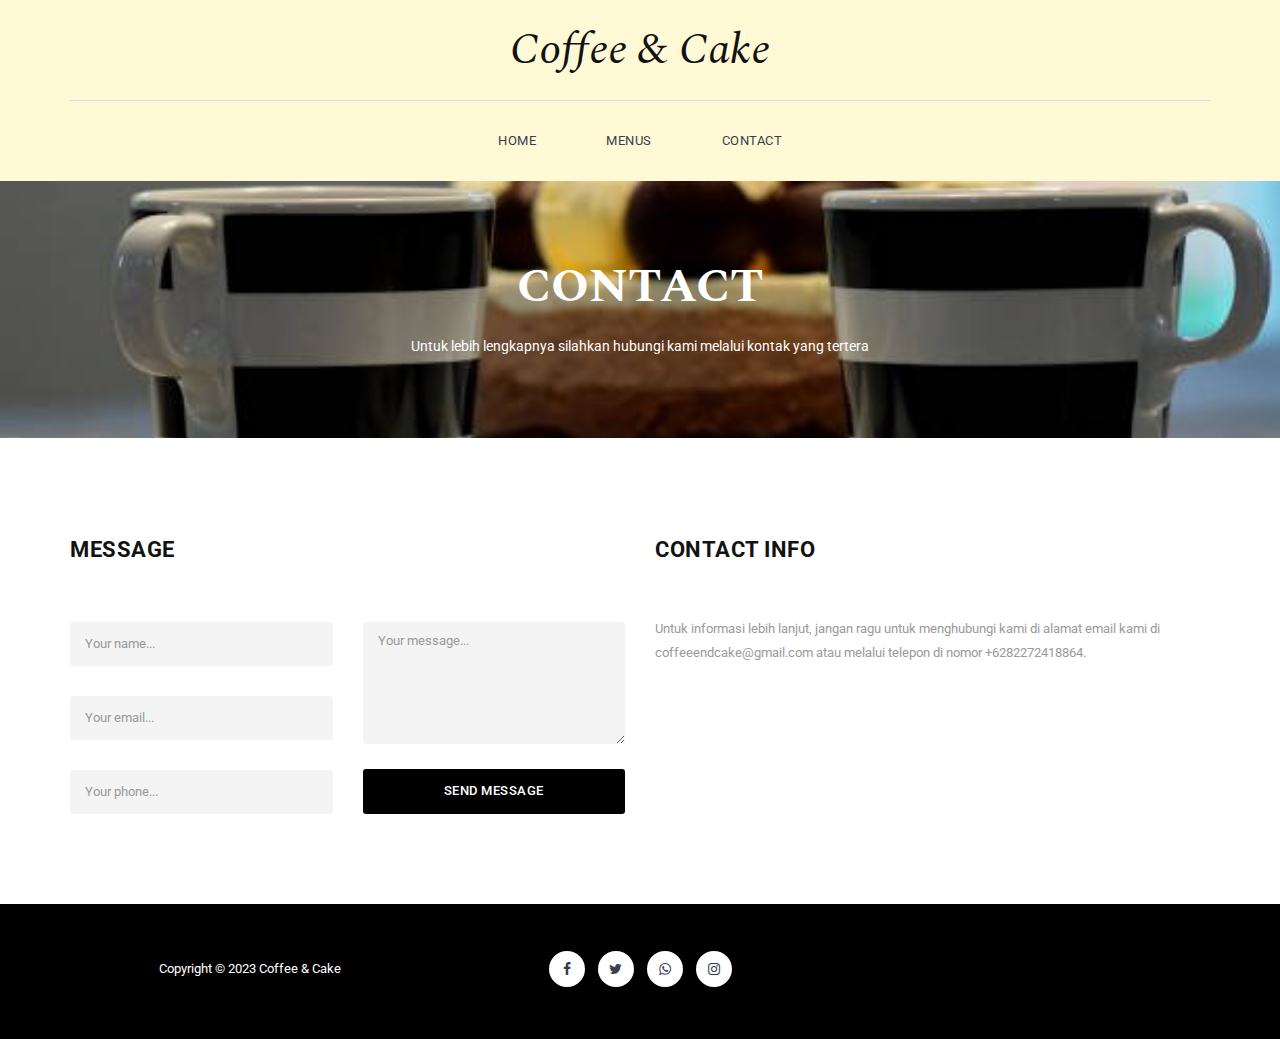
==== commit 4131855e: "Update contact.html" ====
--- a/contact.html
+++ b/contact.html
@@ -139,7 +139,7 @@
           </div>
           <div class="col-md-6">
             <div class="section-heading contact-info">
-              <h2>Contact</h2>
+              <h2>Contact Info</h2>
               <p>
                 Untuk informasi lebih lanjut, jangan ragu untuk menghubungi kami
                 di alamat email kami di coffeeendcake@gmail.com atau melalui telepon di
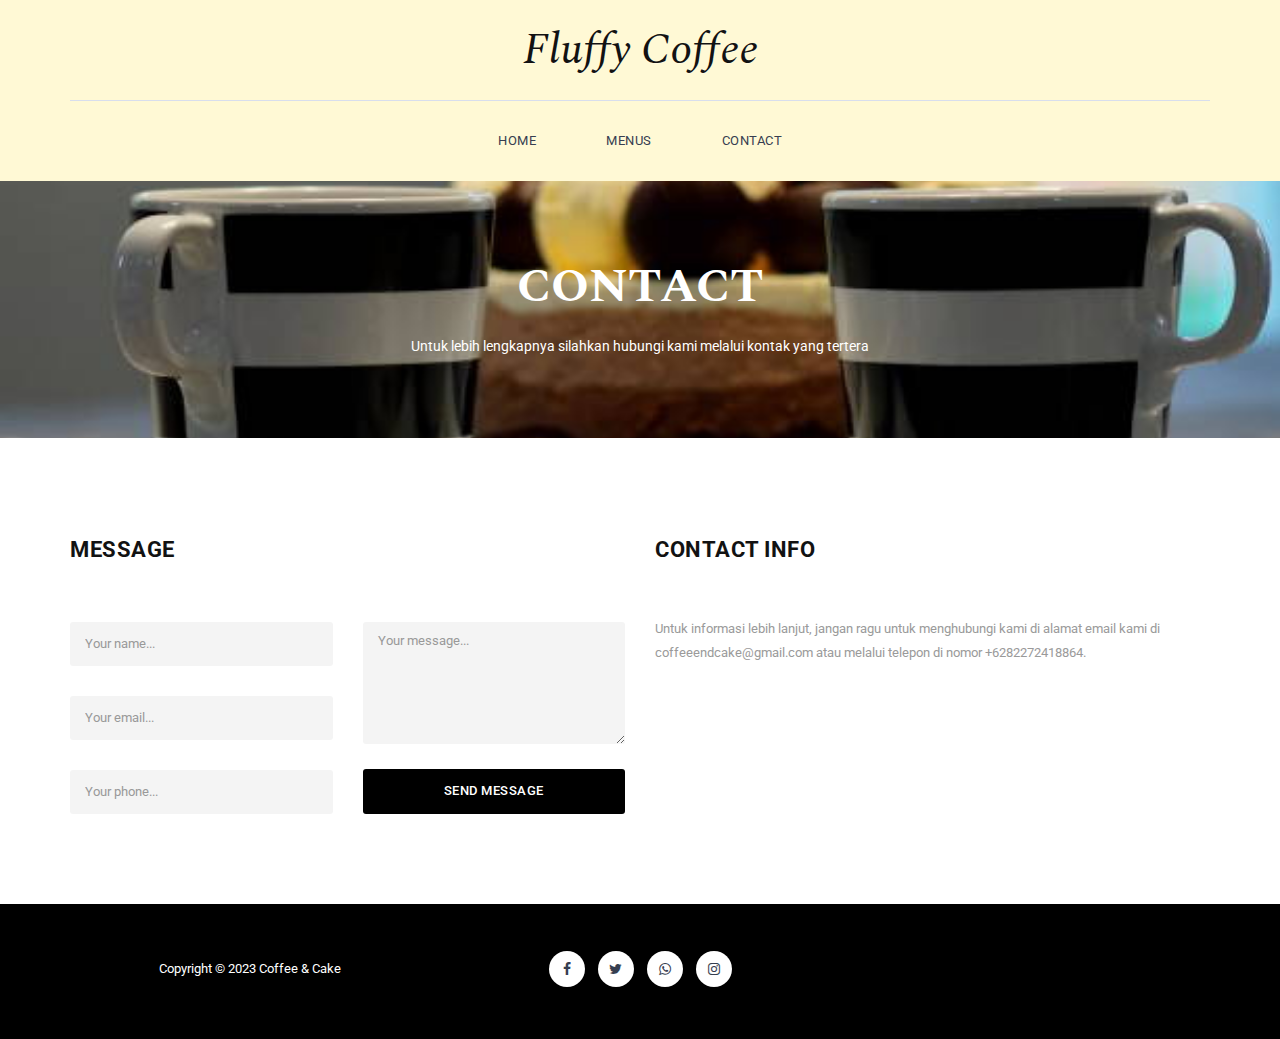
==== commit d4bcdc0d: "Update contact.html" ====
--- a/contact.html
+++ b/contact.html
@@ -31,7 +31,7 @@
   <body>
     <div class="header">
       <div class="container">
-        <a href="#" class="navbar-brand scroll-top">Coffee & Cake</a>
+        <a href="#" class="navbar-brand scroll-top">Fluffy Coffee</a>
         <nav class="navbar navbar-inverse" role="navigation">
           <div class="navbar-header">
             <button
